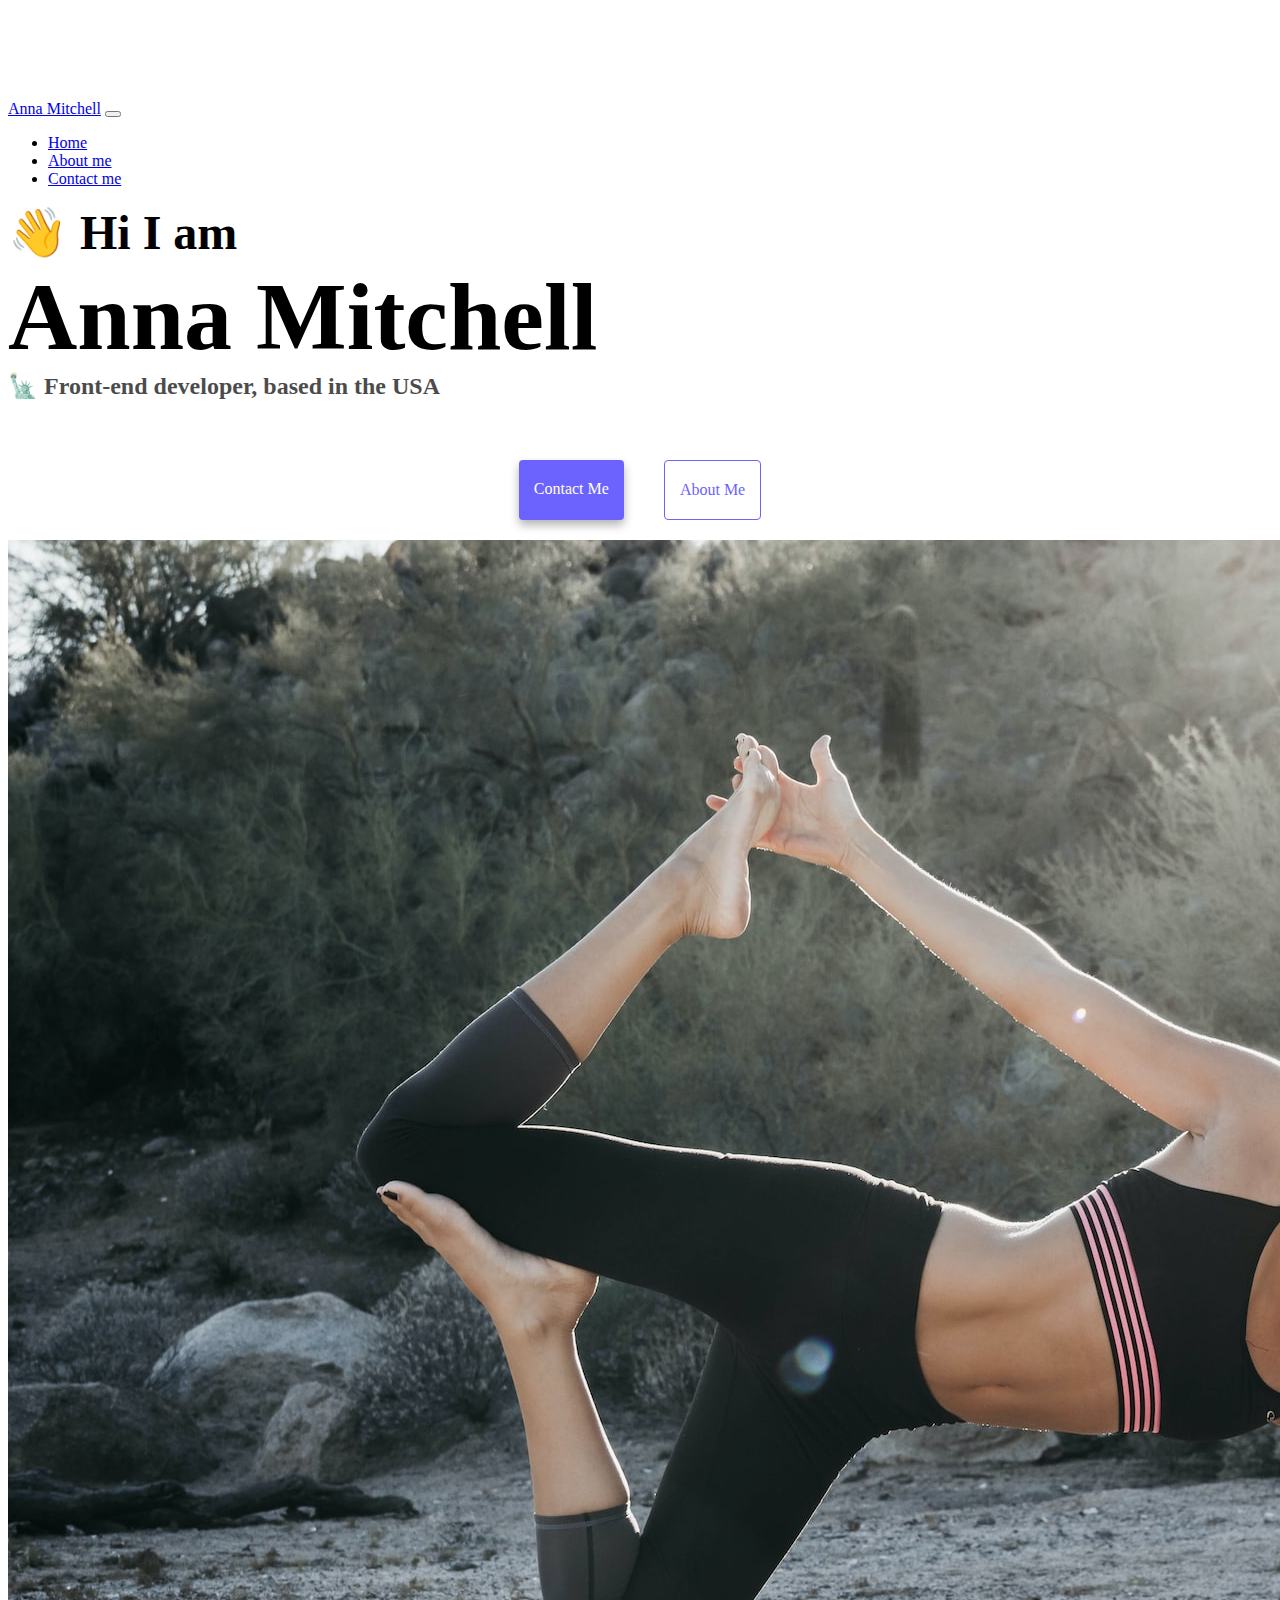
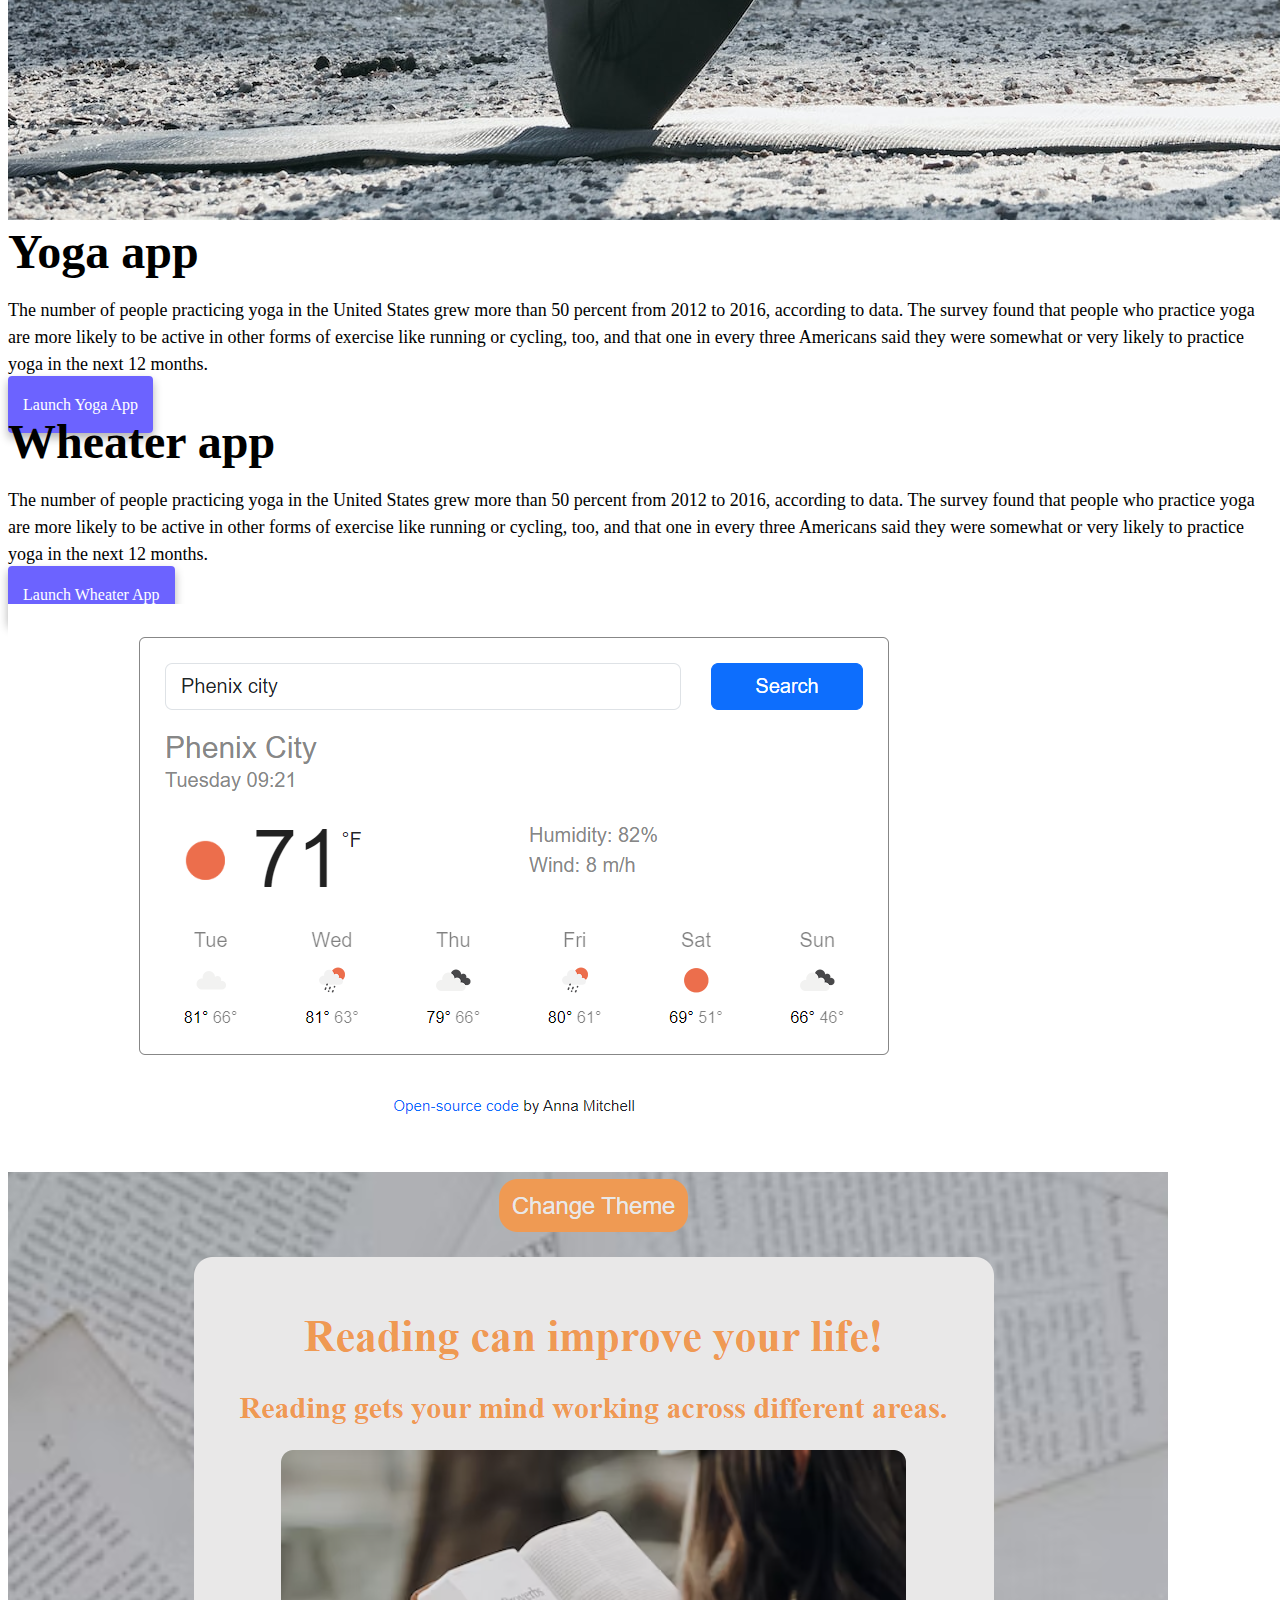
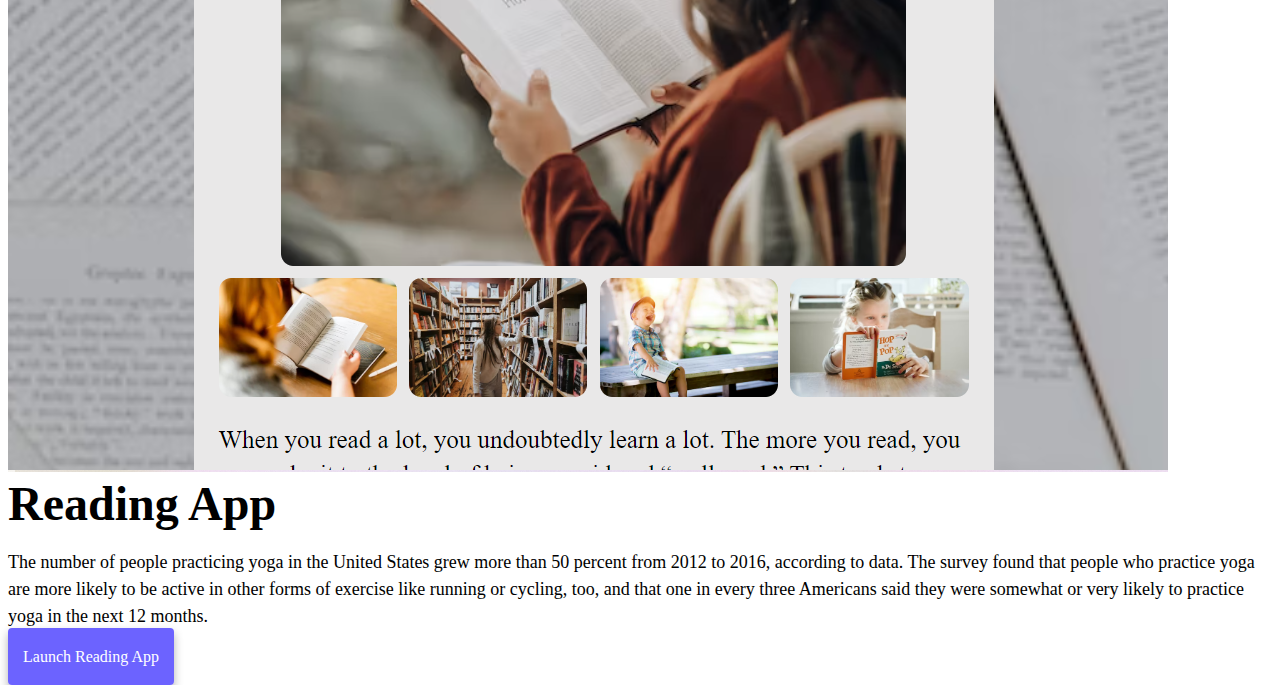
==== index.html @ 237dec08 "Created a structure of an app" ====
<!DOCTYPE html>
<html lang="en">
  <head>
    <meta charset="UTF-8" />
    <meta http-equiv="X-UA-Compatible" content="IE=edge" />
    <meta name="viewport" content="width=device-width, initial-scale=1.0" />
    <meta name="description" content="Front-end developer Anna Mitchell">
    <title>Front-end developer Anna Mitchell</title>
    <link
      href="https://cdn.jsdelivr.net/npm/bootstrap@5.3.0-alpha1/dist/css/bootstrap.min.css"
      rel="stylesheet"
      integrity="sha384-GLhlTQ8iRABdZLl6O3oVMWSktQOp6b7In1Zl3/Jr59b6EGGoI1aFkw7cmDA6j6gD"
      crossorigin="anonymous"
    />
    <script
      src="https://cdn.jsdelivr.net/npm/bootstrap@5.3.0-alpha1/dist/js/bootstrap.bundle.min.js"
      integrity="sha384-w76AqPfDkMBDXo30jS1Sgez6pr3x5MlQ1ZAGC+nuZB+EYdgRZgiwxhTBTkF7CXvN"
      crossorigin="anonymous"
    ></script>
    <link rel="stylesheet" href="style.css" />
  </head>
  <body>
    <div class="container">
      <nav class="navbar navbar-expand-lg bg-body-tertiary fixed-top">
        <div class="container">
          <a class="navbar-brand" href="index.html">Anna Mitchell</a>
          <button
            class="navbar-toggler"
            type="button"
            data-bs-toggle="collapse"
            data-bs-target="#navbarNav"
            aria-controls="navbarNav"
            aria-expanded="false"
            aria-label="Toggle navigation"
          >
            <span class="navbar-toggler-icon"></span>
          </button>
          <div class="collapse navbar-collapse" id="navbarNav">
            <ul class="navbar-nav">
              <li class="nav-item">
                <a class="nav-link active" aria-current="page" href="index.html">Home</a>
              </li>
              <li class="nav-item">
                <a class="nav-link" href="about.html">About me</a>
              </li>
              <li class="nav-item">
                <a class="nav-link" href="about.html#contact">Contact me</a>
              </li>
            </ul>
          </div>
        </div>
      </nav>
      <h2 class="text-center">👋 Hi I am</h2>
      <h1 class="text-center">Anna Mitchell</h1>
      <h3 class="text-center">🗽 Front-end developer, based in the USA</h3>
      <div class="navigation-links mb-5">
        <a href="about.html#contact" class="primary-link" title="Contact me">Contact me</a>
        <a href="about.html" class="secondary-link" title="About me">About me</a>
      </div>
      <div class="container">
        <div class="row">
          <div class="col-6">
            <img src="yoga-pic.jpg" alt="yoga app" class="img-fluid rounded" />
          </div>
          <div class="col-6">
            <h2 class="mb-3">Yoga app</h2>
            <p>
              The number of people practicing yoga in the United States grew
              more than 50 percent from 2012 to 2016, according to data. The
              survey found that people who practice yoga are more likely to be
              active in other forms of exercise like running or cycling, too,
              and that one in every three Americans said they were somewhat or
              very likely to practice yoga in the next 12 months.
            </p>
            <div class="mt-5">
              <a href="about.html#contact" class="primary-link" title="Launch Yoga App"
                >Launch Yoga App</a
              >
            </div>
          </div>
        </div>
        <div class="row mt-5">
          <div class="col-6">
            <h2 class="mb-3">Wheater app</h2>
            <p>
              The number of people practicing yoga in the United States grew
              more than 50 percent from 2012 to 2016, according to data. The
              survey found that people who practice yoga are more likely to be
              active in other forms of exercise like running or cycling, too,
              and that one in every three Americans said they were somewhat or
              very likely to practice yoga in the next 12 months.
            </p>
            <div class="mt-5">
              <a href="about.html#contact" class="primary-link" title="Launch Wheater App"
                >Launch Wheater App</a
              >
            </div>
          </div>
          <div class="col-6">
            <img src="Weather-app.png" alt="Weather app" class="img-fluid rounded" />
          </div>
        </div>
        <div class="row mt-5">
          <div class="col-6">
            <img src="Reading-app.png" alt="Reading app" class="img-fluid rounded" />
          </div>
          <div class="col-6">
            <h2 class="mb-3">Reading App</h2>
            <p>
              The number of people practicing yoga in the United States grew
              more than 50 percent from 2012 to 2016, according to data. The
              survey found that people who practice yoga are more likely to be
              active in other forms of exercise like running or cycling, too,
              and that one in every three Americans said they were somewhat or
              very likely to practice yoga in the next 12 months.
            </p>
            <div class="mt-5">
              <a href="about.html#contact" class="primary-link" title="Launch Reading App"
                >Launch Reading App</a
              >
            </div>
          </div>
        </div>
      </div>
    </div>
  </body>
</html>
---- style.css ----
:root {
  --primary-color: #6c63ff;
  --secondary-color: #f5f2fe;
  --box-shadow: 0 5px 10px rgba(0, 0, 0, 0.3);
}
body {
	margin-top: 100px;
}

h1,
h2,
h3 {
  margin: 0;
}

h1 {
  font-size: 96px;
}

h2 {
  font-size: 48px;
}

h3 {
  font-size: 24px;
  opacity: 0.7;
}

p {
  font-size: 18px;
  line-height: 1.5;
}

.navigation-links {
  display: flex;
  margin-top: 40px;
  justify-content: center;
}

.navigation-links a {
  margin: 20px;
}

.primary-link {
  border-radius: 4px;
  padding: 20px 15px;
  text-decoration: none;
  text-transform: capitalize;
  background: var(--primary-color);
  box-shadow: var(--box-shadow);
  color: white;
}

.secondary-link {
  border-radius: 4px;
  padding: 20px 15px;
  text-decoration: none;
  text-transform: capitalize;
  color: var(--primary-color);
  border: 1px solid var(--primary-color);
}

.homepage-link {
  color: var(--primary-color);
  text-align: center;
  display: block;
}

.about-paragraphs {
  margin: 30px 0;
}

.about-paragraphs p {
  margin: 10px;
}

.email-link {
  display: flex;
  justify-content: center;
  color: var(--primary-color);
  font-size: 28px;
  text-decoration: none;
}

.email-link:hover {
  text-decoration: underline;
}
@media (max-width:500px) {
  h1 {
    font-size: 50px;
  }
  
}
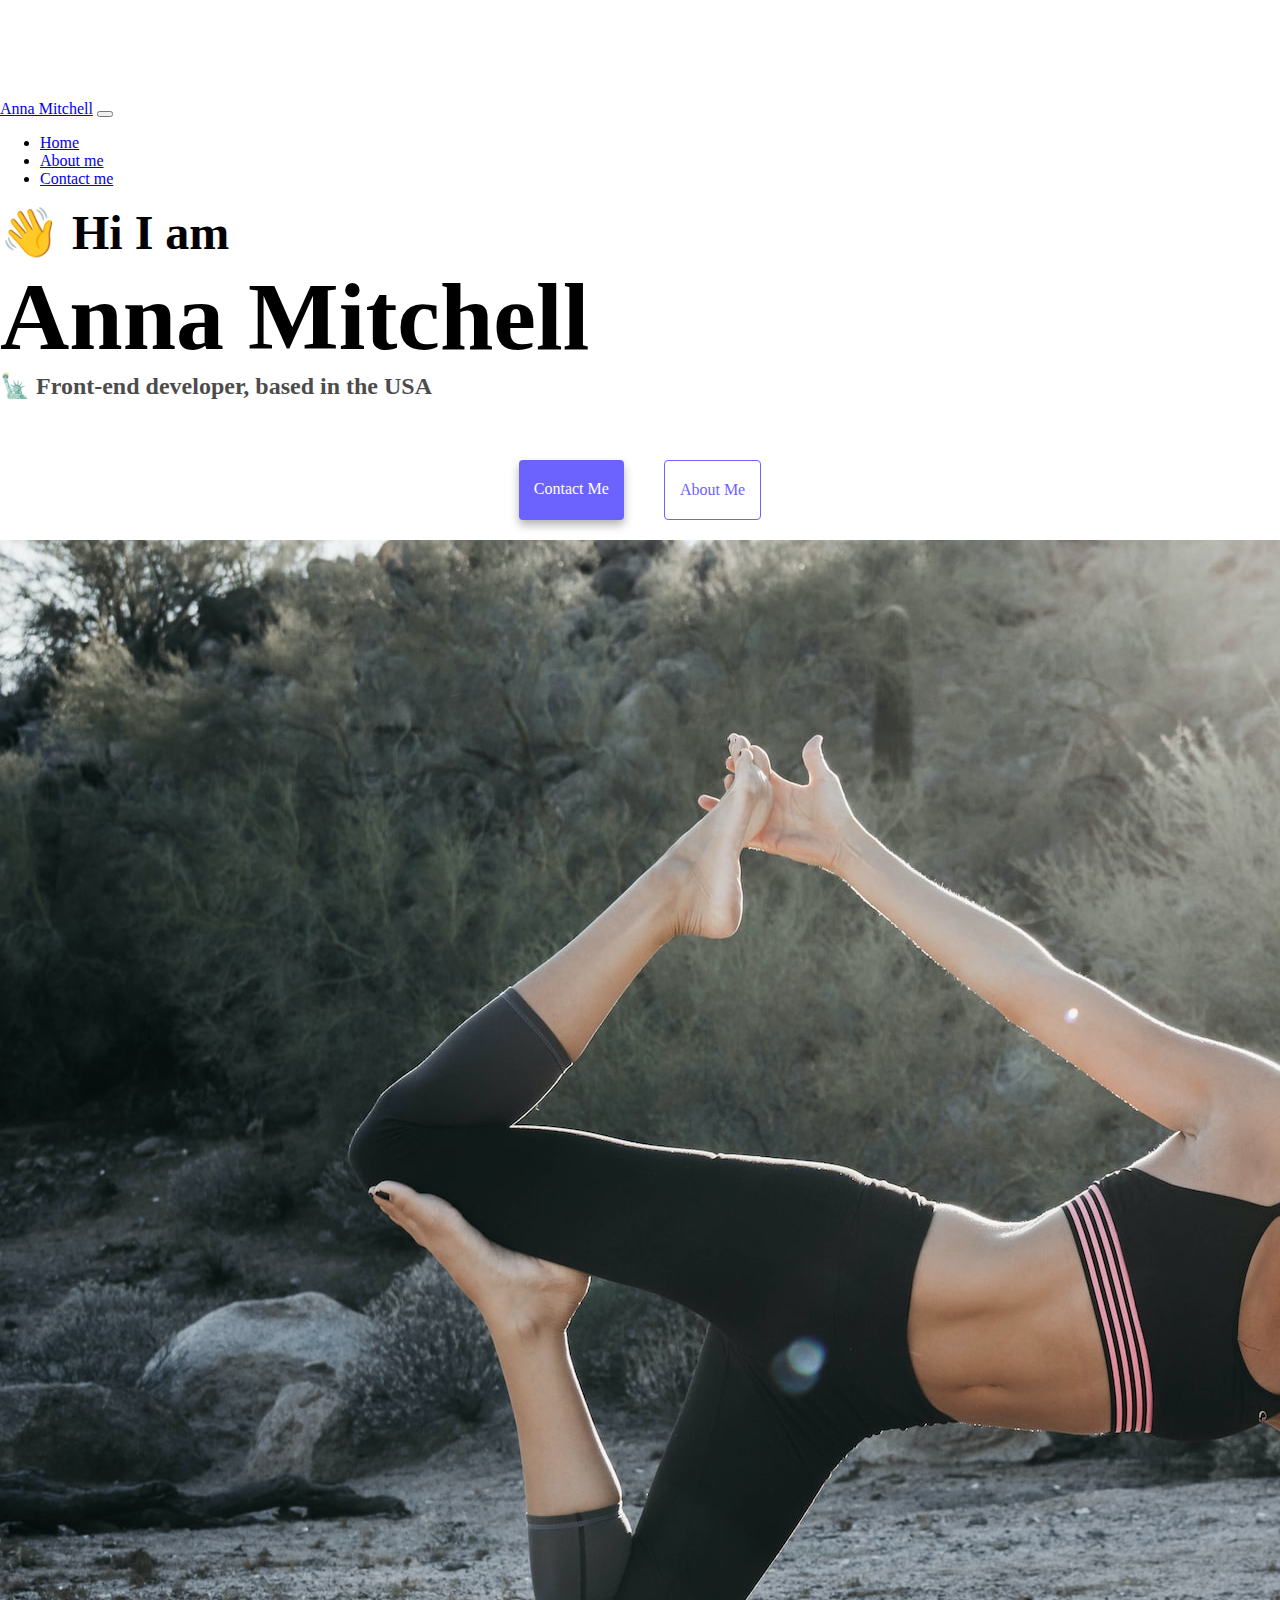
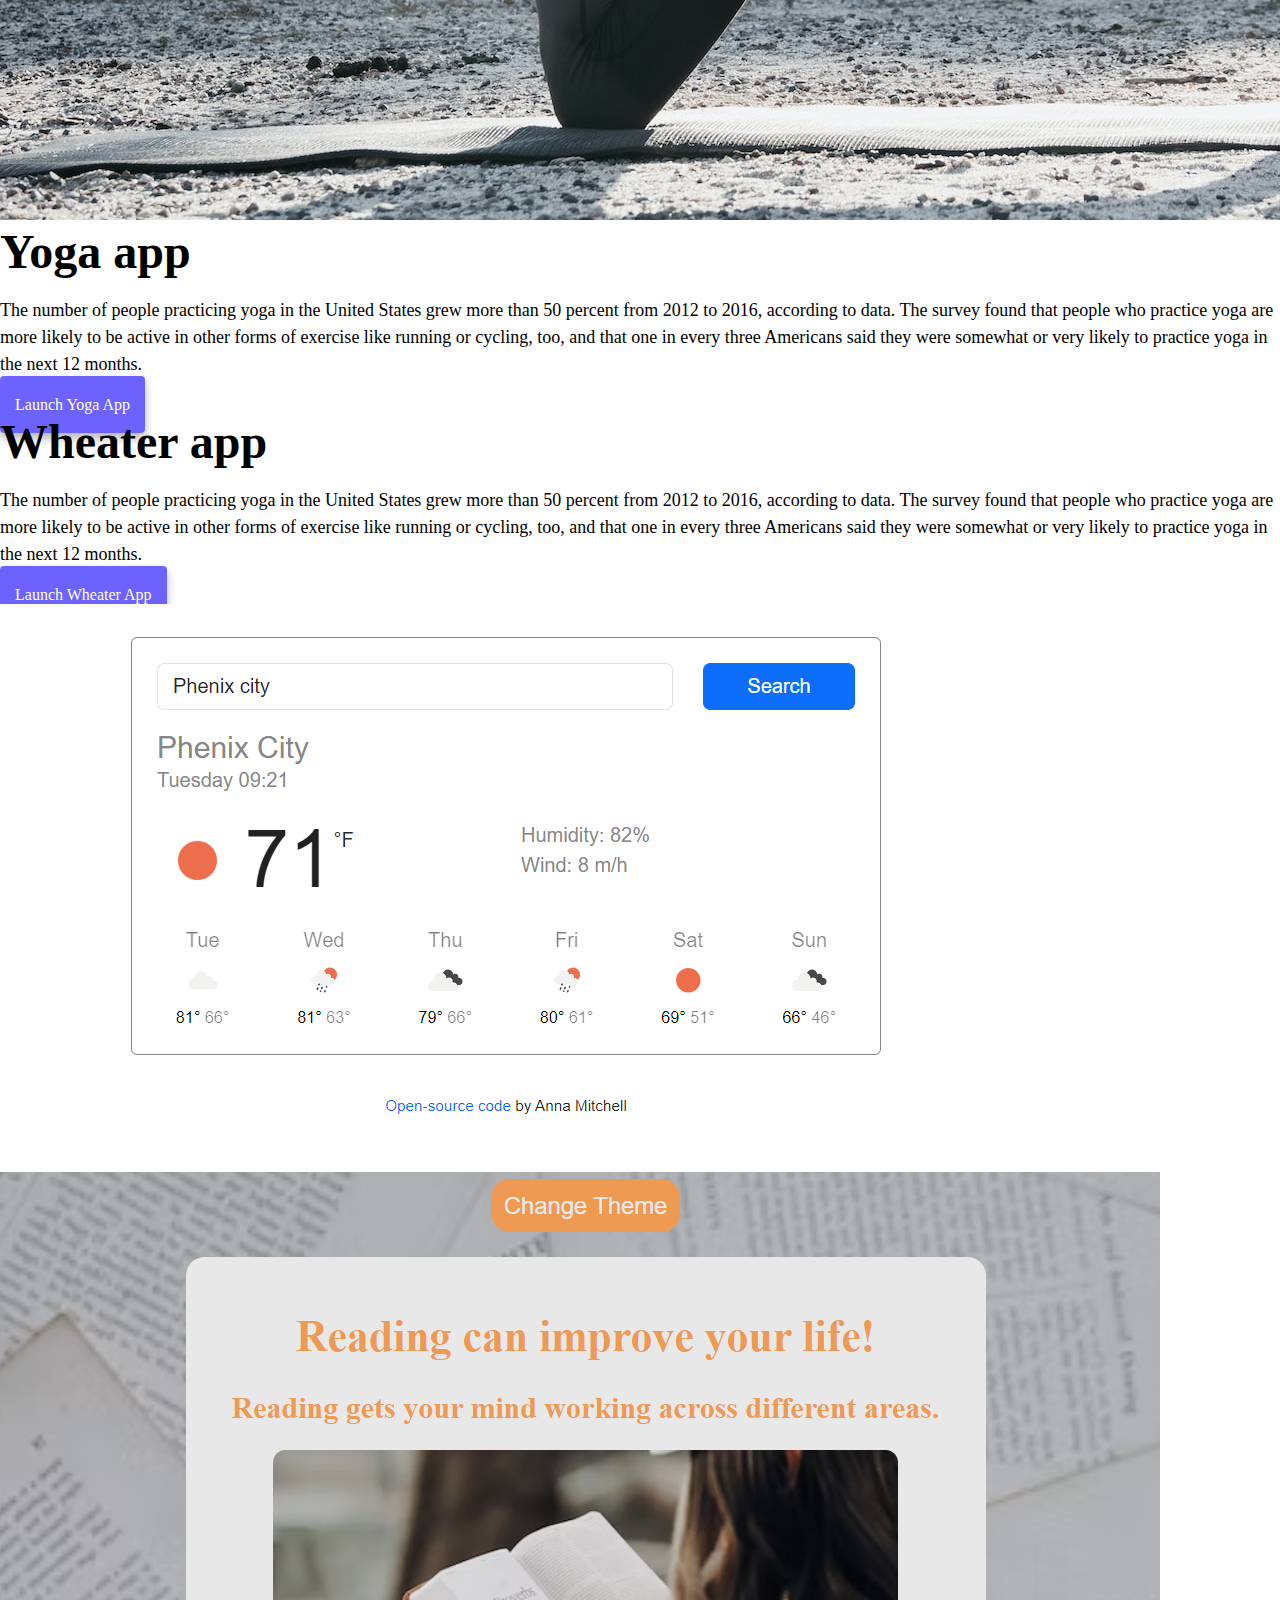
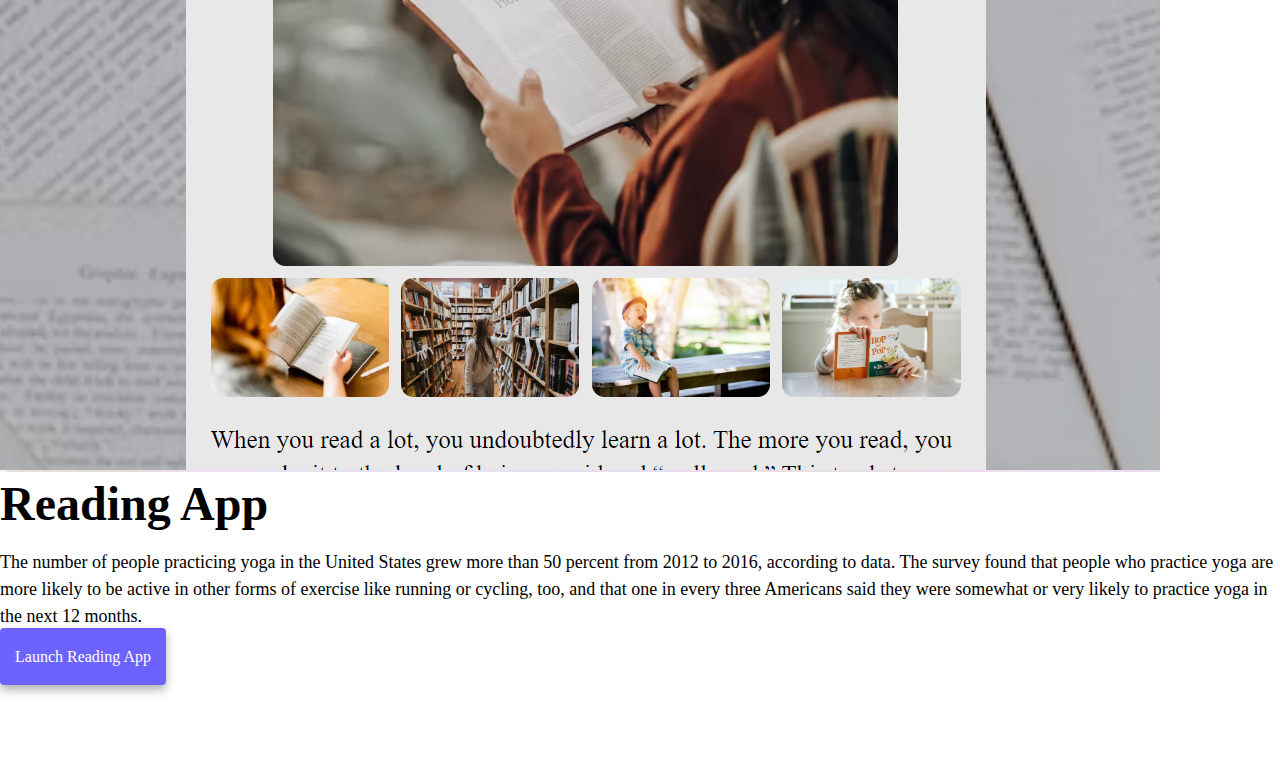
==== commit 9aa84692: "Made website more responsive" ====
--- a/index.html
+++ b/index.html
@@ -4,7 +4,7 @@
     <meta charset="UTF-8" />
     <meta http-equiv="X-UA-Compatible" content="IE=edge" />
     <meta name="viewport" content="width=device-width, initial-scale=1.0" />
-    <meta name="description" content="Front-end developer Anna Mitchell">
+    <meta name="description" content="Anna Mitchell is a front-end developer" />
     <title>Front-end developer Anna Mitchell</title>
     <link
       href="https://cdn.jsdelivr.net/npm/bootstrap@5.3.0-alpha1/dist/css/bootstrap.min.css"
@@ -23,7 +23,9 @@
     <div class="container">
       <nav class="navbar navbar-expand-lg bg-body-tertiary fixed-top">
         <div class="container">
-          <a class="navbar-brand" href="index.html">Anna Mitchell</a>
+          <a class="navbar-brand" href="index.html" title="homepage"
+            >Anna Mitchell</a
+          >
           <button
             class="navbar-toggler"
             type="button"
@@ -38,13 +40,25 @@
           <div class="collapse navbar-collapse" id="navbarNav">
             <ul class="navbar-nav">
               <li class="nav-item">
-                <a class="nav-link active" aria-current="page" href="index.html">Home</a>
+                <a class="nav-link active" aria-current="page" href="index.html"
+                  >Home</a
+                >
               </li>
               <li class="nav-item">
-                <a class="nav-link" href="about.html">About me</a>
+                <a
+                  class="nav-link"
+                  href="about.html"
+                  title="About Anna Mithcell"
+                  >About me</a
+                >
               </li>
               <li class="nav-item">
-                <a class="nav-link" href="about.html#contact">Contact me</a>
+                <a
+                  class="nav-link"
+                  href="about.html#contact"
+                  title="Contact Anna Mitchell"
+                  >Contact me</a
+                >
               </li>
             </ul>
           </div>
@@ -54,15 +68,19 @@
       <h1 class="text-center">Anna Mitchell</h1>
       <h3 class="text-center">🗽 Front-end developer, based in the USA</h3>
       <div class="navigation-links mb-5">
-        <a href="about.html#contact" class="primary-link" title="Contact me">Contact me</a>
-        <a href="about.html" class="secondary-link" title="About me">About me</a>
+        <a href="about.html#contact" class="primary-link" title="Contact me"
+          >Contact me</a
+        >
+        <a href="about.html" class="secondary-link" title="About me"
+          >About me</a
+        >
       </div>
       <div class="container">
         <div class="row">
-          <div class="col-6">
-            <img src="yoga-pic.jpg" alt="yoga app" class="img-fluid rounded" />
+          <div class="col-sm-6">
+            <img src="yoga-pic.jpg" alt="yoga app" class="img-fluid rounded d-none d-sm-block" />
           </div>
-          <div class="col-6">
+          <div class="col-sm-6">
             <h2 class="mb-3">Yoga app</h2>
             <p>
               The number of people practicing yoga in the United States grew
@@ -73,14 +91,17 @@
               very likely to practice yoga in the next 12 months.
             </p>
             <div class="mt-5">
-              <a href="about.html#contact" class="primary-link" title="Launch Yoga App"
+              <a
+                href="about.html#contact"
+                class="primary-link"
+                title="Launch Yoga App"
                 >Launch Yoga App</a
               >
             </div>
           </div>
         </div>
         <div class="row mt-5">
-          <div class="col-6">
+          <div class="col-sm-6">
             <h2 class="mb-3">Wheater app</h2>
             <p>
               The number of people practicing yoga in the United States grew
@@ -91,20 +112,31 @@
               very likely to practice yoga in the next 12 months.
             </p>
             <div class="mt-5">
-              <a href="about.html#contact" class="primary-link" title="Launch Wheater App"
+              <a
+                href="about.html#contact"
+                class="primary-link"
+                title="Launch Wheater App"
                 >Launch Wheater App</a
               >
             </div>
           </div>
-          <div class="col-6">
-            <img src="Weather-app.png" alt="Weather app" class="img-fluid rounded" />
+          <div class="col-sm-6">
+            <img
+              src="Weather-app.png"
+              alt="Weather app"
+              class="img-fluid mt-2 rounded d-none d-sm-block"
+            />
           </div>
         </div>
         <div class="row mt-5">
-          <div class="col-6">
-            <img src="Reading-app.png" alt="Reading app" class="img-fluid rounded" />
+          <div class="col-sm-6">
+            <img
+              src="Reading-app.png"
+              alt="Reading app"
+              class="img-fluid rounded d-none d-sm-block"
+            />
           </div>
-          <div class="col-6">
+          <div class="col-sm-6">
             <h2 class="mb-3">Reading App</h2>
             <p>
               The number of people practicing yoga in the United States grew
@@ -115,7 +147,10 @@
               very likely to practice yoga in the next 12 months.
             </p>
             <div class="mt-5">
-              <a href="about.html#contact" class="primary-link" title="Launch Reading App"
+              <a
+                href="about.html#contact"
+                class="primary-link"
+                title="Launch Reading App"
                 >Launch Reading App</a
               >
             </div>
--- a/style.css
+++ b/style.css
@@ -4,7 +4,7 @@
   --box-shadow: 0 5px 10px rgba(0, 0, 0, 0.3);
 }
 body {
-	margin-top: 100px;
+	margin: 100px 0;
 }
 
 h1,
@@ -85,10 +85,22 @@
 .email-link:hover {
   text-decoration: underline;
 }
-@media (max-width:500px) {
+@media (max-width: 576px) {
   h1 {
-    font-size: 50px;
+    font-size: 48px;
+    line-height: 1.5;
   }
-  
+  h2 {
+    font-size: 36px;
+    text-align: center;
+  }
+  p {
+    text-align: center;
+  }
+  .primary-link {
+    display: block;
+    text-align: center;
+  }
 }
 
+
